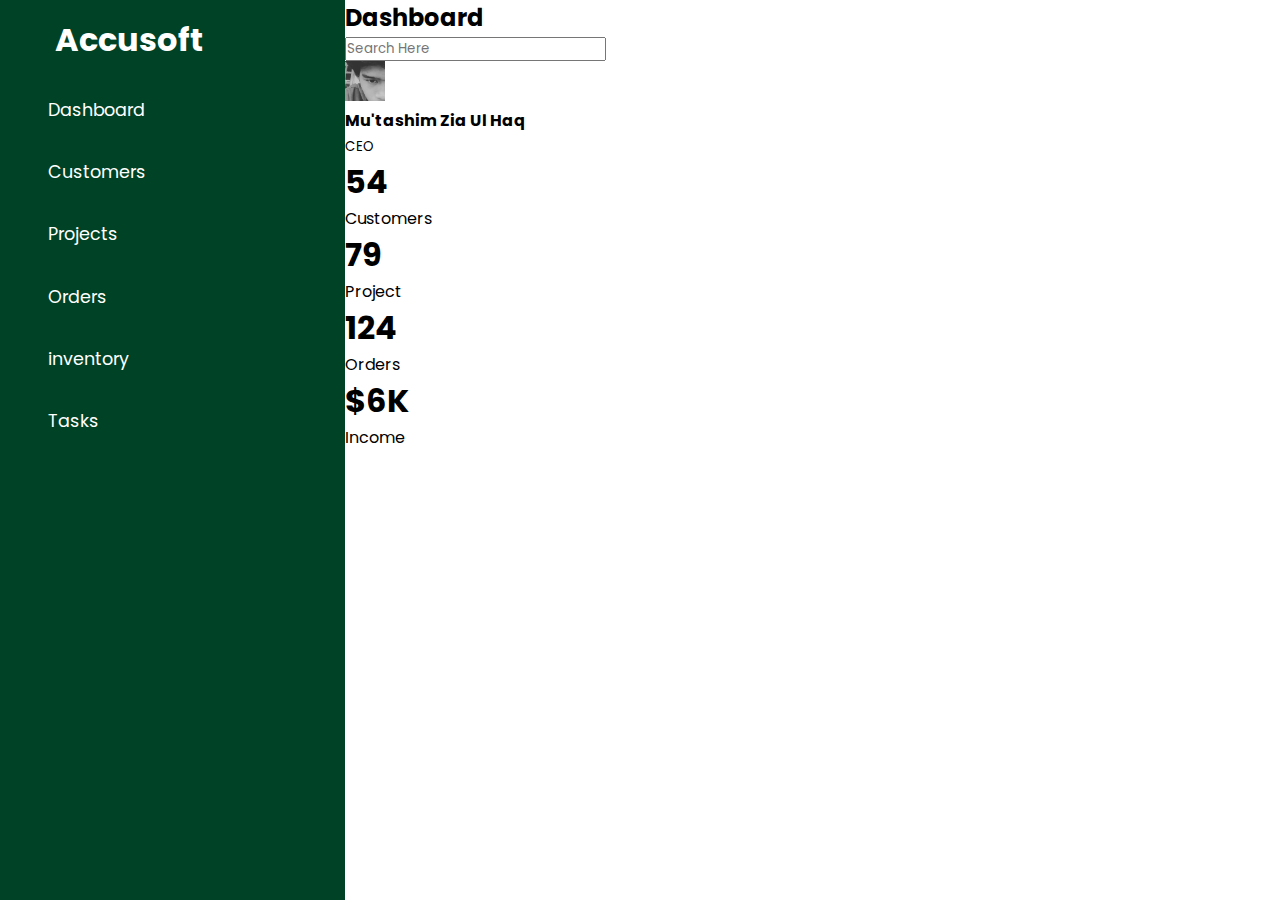
==== #10 Membuat Responsive Admin Dashboard Page/Index.html @ fa249995 "Add files via upload" ====
<!DOCTYPE html>
<html lang="en">
<head>
    <meta charset="UTF-8">
    <meta name="viewport" content="width=device-width, initial-scale=1.0">
    <title>Responsive Admin Dashboard Page</title>
    <link rel="stylesheet" href="https://maxst.icons8.com/vue-static/landings/line-awesome/line-awesome/1.3.0/css/line-awesome.min.css">
    <link rel="stylesheet" href="style.css">
</head>
<body>
<div class="sidebar">
    <div class="sidebar-brand">
        <h1><span class="lab la-accusoft"></span> Accusoft</h1>
    </div>
    
    <div class="sidebar-menu">
        <ul>
            <li>
                <a href=""><span class="las la-igloo"></span>
                    <span>Dashboard</span></a>
            </li>
            <li>
                <a href=""><span class="las la-users"></span>
                    <span>Customers</span></a>
            </li>
            <li>
                <a href=""><span class="las la-clipboard-list"></span>
                    <span>Projects</span></a>
            </li>
            <li>
                <a href=""><span class="las la-shopping-bag"></span>
                    <span>Orders</span></a>
            </li>
            <li>
                <a href=""><span class="las la-user-circle"></span>
                    <span>inventory</span></a>
            </li>
            <li>
                <a href=""><span class="las la-clipboard-list"></span>
                    <span>Tasks</span></a>
            </li>
        </ul>
    </div>
</div>

<div class="main-content">
    <header>
        <h2>
                <label for="">
                    <span class="las la-bars"></span>
                </label>
            
            Dashboard
        </h2>

        <div class="search-wrapper">
            <span class="las la-search"></span>
            <input type="search" placeholder="Search Here"/>
        </div>
        <div class="user-wrapper">
            <img src="img/profil.jpg" width="40px" height="40px" alt="">
            <div>
                <h4>Mu'tashim Zia Ul Haq</h4>
                <small>CEO</small>
            </div>
        </div>
    </header>
    <main>
        <div class="cards">
            <div class="card-single">
                <div>
                    <h1>54</h1>
                    <span>Customers</span>
                </div>
                <div>
                    <span class="las la-users"></span>
                </div>
            </div>
            <div class="card-single">
                <div>
                    <h1>79</h1>
                    <span>Project</span>
                </div>
                <div>
                    <span class="las la-clipboard-list"></span>
                </div>
            </div>
            <div class="card-single">
                <div>
                    <h1>124</h1>
                    <span>Orders</span>
                </div>
                <div>
                    <span class="las la-shopping-bag"></span>
                </div>
            </div>
            <div class="card-single">
                <div>
                    <h1>$6K</h1>
                    <span>Income</span>
                </div>
                <div>
                    <span class="las la-google-wallet"></span>
                </div>
            </div>
        </div>
    </main>
</div>
</body>
</html>
---- #10 Membuat Responsive Admin Dashboard Page/style.css ----
@import url('https://fonts.googleapis.com/css2?family=Open+Sans:wght@300;400;600;700;800&family=Poppins:wght@300;400;500;600&family=Quicksand:wght@400;700&display=swap');

:root {
    --main-color: #004225;
    --Color-dark: #1D2231;
    --text-grey: #8390A2;
}

*{
    padding: 0;
    margin: 0;
    box-sizing: border-box;
    list-style-type: none;
    text-decoration: none;
    font-family: 'Poppins', sans-serif;
}

.sidebar {
    width: 345px;
    position: fixed;
    left: 0;
    top:0;
    height: 100%;
    background: var(--main-color);
}

.sidebar-brand{
    height: 90px;
    padding: 1rem 0rem  1rem 2rem;
    color: #fff;
}
.sidebar-brand span{
    display: inline-block;
    padding-right: 1rem;
}
.sidebar-menu li{
    width: 100%;
    margin-bottom: 1.7rem;
    padding-left: 2rem;
}
.sidebar-menu a{
    display: block;
    color: #fff;
    font-size: 1.1rem;
}
.sidebar-menu a span:first-child {
    font-size: 1.5rem;
    padding-right: 1rem;
}
.main-content{
    margin-left: 345px;
}
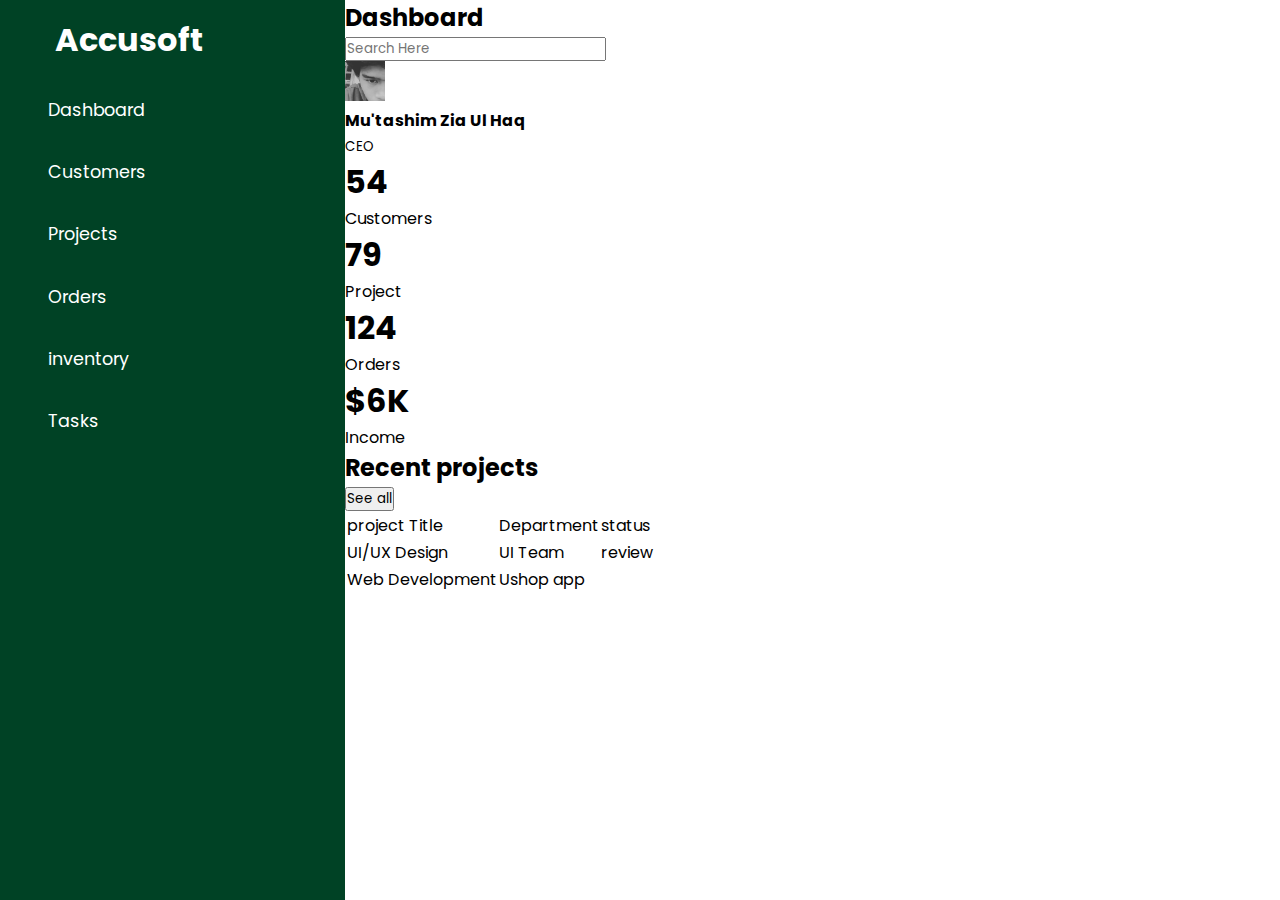
==== commit 6b5e7b7e: "Update Index.html" ====
--- a/#10 Membuat Responsive Admin Dashboard Page/Index.html
+++ b/#10 Membuat Responsive Admin Dashboard Page/Index.html
@@ -100,11 +100,48 @@
                     <span>Income</span>
                 </div>
                 <div>
-                    <span class="las la-google-wallet"></span>
+                    <span class="lab la-google-wallet"></span>
                 </div>
+            </div>
+        </div>
+        <div class="recent-grid">
+            <div class="projects">
+                <div class="card">
+                    <div class="card-header">
+                        <h2>Recent projects</h2>
+                        <button>See all <span class="las la-arrow-right">
+                        </span></button>
+                    </div>
+                    <div class="card-body">
+                        <table>
+                            <thead>
+                                <tr>
+                                    <td>project Title</td>
+                                    <td>Department</td>
+                                    <td>status</td>
+                                </tr>
+                            </thead>
+                            <tbody>
+                                <tr>
+                                    <td>UI/UX Design</td>
+                                    <td>UI Team</td>
+                                    <td>
+                                        <span class="status"></span>
+                                        review
+                                    </td>
+                                </tr>
+                                <td>Web Development</td>
+                                <td>Ushop app</td>
+                            </tbody>
+                        </table>
+                    </div>
+                </div>
+            </div>
+            <div class="customers">
+
             </div>
         </div>
     </main>
 </div>
 </body>
-</html>+</html>
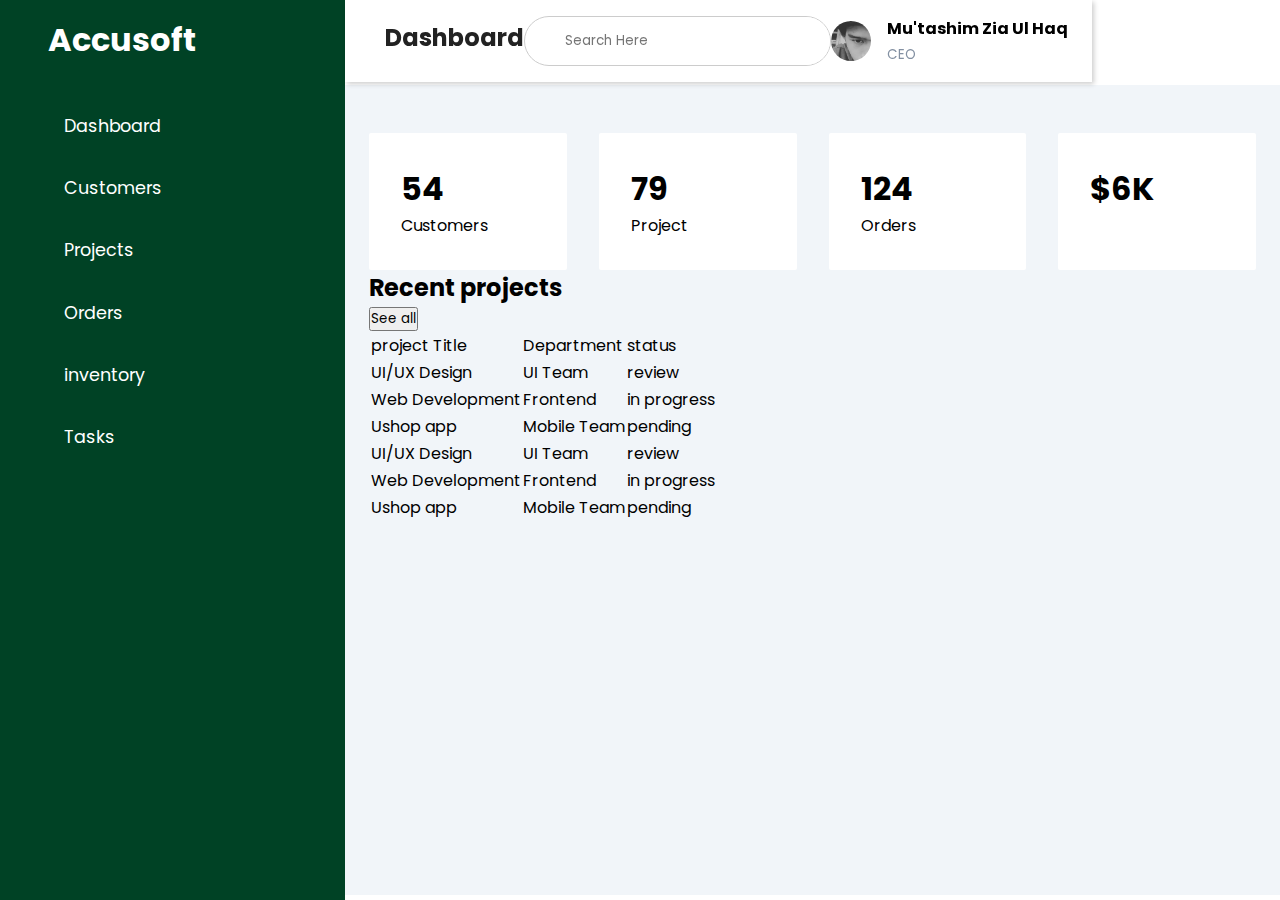
==== commit dc619ff5: "Update Index.html" ====
--- a/#10 Membuat Responsive Admin Dashboard Page/Index.html
+++ b/#10 Membuat Responsive Admin Dashboard Page/Index.html
@@ -10,7 +10,7 @@
 <body>
 <div class="sidebar">
     <div class="sidebar-brand">
-        <h1><span class="lab la-accusoft"></span> Accusoft</h1>
+        <h1><span class="lab la-accusoft"></span>Accusoft</h1>
     </div>
     
     <div class="sidebar-menu">
@@ -46,10 +46,9 @@
 <div class="main-content">
     <header>
         <h2>
-                <label for="">
-                    <span class="las la-bars"></span>
-                </label>
-            
+            <label for="">
+                <span class="las la-bars"></span>
+            </label>
             Dashboard
         </h2>
 
@@ -130,13 +129,52 @@
                                         review
                                     </td>
                                 </tr>
-                                <td>Web Development</td>
-                                <td>Ushop app</td>
+                                <tr>
+                                    <td>Web Development</td>
+                                    <td>Frontend</td>
+                                    <td>
+                                        <span class="status"></span>
+                                        in progress
+                                    </td>
+                                </tr>
+                                <tr>
+                                    <td>Ushop app</td>
+                                    <td>Mobile Team</td>
+                                    <td>
+                                        <span class="status"></span>
+                                        pending
+                                    </td>
+                                </tr>
+                                <tr>
+                                    <td>UI/UX Design</td>
+                                    <td>UI Team</td>
+                                    <td>
+                                        <span class="status"></span>
+                                        review
+                                    </td>
+                                </tr>
+                                <tr>
+                                    <td>Web Development</td>
+                                    <td>Frontend</td>
+                                    <td>
+                                        <span class="status"></span>
+                                        in progress
+                                    </td>
+                                </tr>
+                                <tr>
+                                    <td>Ushop app</td>
+                                    <td>Mobile Team</td>
+                                    <td>
+                                        <span class="status"></span>
+                                        pending
+                                    </td>
+                                </tr>
                             </tbody>
                         </table>
                     </div>
                 </div>
             </div>
+            
             <div class="customers">
 
             </div>
--- a/#10 Membuat Responsive Admin Dashboard Page/style.css
+++ b/#10 Membuat Responsive Admin Dashboard Page/style.css
@@ -22,6 +22,7 @@
     top:0;
     height: 100%;
     background: var(--main-color);
+    z-index: 100;
 }
 
 .sidebar-brand{
@@ -33,15 +34,26 @@
     display: inline-block;
     padding-right: 1rem;
 }
+.sidebar-menu{
+    margin-top: 1rem;
+}
 .sidebar-menu li{
     width: 100%;
     margin-bottom: 1.7rem;
     padding-left: 2rem;
 }
 .sidebar-menu a{
+    padding-left: 1rem;
     display: block;
     color: #fff;
     font-size: 1.1rem;
+}
+.sidebar-menu a.active {
+    background: #fff;
+    padding-top: 1rem;
+    padding-bottom: 1rem;
+    color: var(--main-color);
+    border-radius:30px 0px 0px 30px;
 }
 .sidebar-menu a span:first-child {
     font-size: 1.5rem;
@@ -50,3 +62,91 @@
 .main-content{
     margin-left: 345px;
 }
+header {
+    display: flex;
+    justify-content: space-between;
+    padding: 1rem 1.5rem;
+    box-shadow: 2px 2px 5px rgba(0,0,0,0.2);
+    position: fixed;
+    left: 345px;
+    width: calc (100% - 345px);
+    top: 0;
+    z-index: 100;
+}
+header h2 {
+    color: #222;
+}
+header label span {
+    font-size: 1.7rem;
+    padding-right: 1rem;
+}
+
+.search-wrapper {
+    border: 1px solid #ccc;
+    border-radius: 30px;
+    height: 50px;
+    display: flex;
+    align-items: center;
+    overflow-x: hidden;
+}
+.search-wrapper span { 
+    display: inline-block;
+    padding: 0rem 1rem;
+    font-size: 1.5rem;
+}
+.search-wrapper input {
+    height: 100%;
+    padding: .5rem;
+    border: none;
+    outline: none;
+}
+.user-wrapper {
+    display: flex;
+    align-items: center;
+}
+.user-wrapper img{
+    border-radius: 50%;
+    margin-right: 1rem;
+}
+.user-wrapper small {
+    display: inline-block;
+    color: var(--text-grey);
+}
+main{
+    margin-top: 85px;
+    padding: 2rem 1.5rem;
+    background: #f1f5f9;
+    min-height: calc(100vh - 90px);
+}
+.cards {
+    display: grid;
+    grid-template-columns: repeat(4, 1fr);
+    grid-gap: 2rem;
+    margin-top: 1rem;
+}
+.card-single {
+    display: flex;
+    justify-content: space-between;
+    background: #fff;
+    padding: 2rem;
+    border-radius: 2px;
+}
+.card-single div:last-child span{
+    font-size: 3rem;
+    color: var(--main-color);
+}
+.card-single span:first-child span{
+    color: var(--text-grey);
+}
+.card-single div:last-child {
+    background: var(--main-color);
+}
+.card-single div:last-child h1{
+    background: var(--main-color);
+}
+.card-single:last-child div:last-child span{
+    color: #fff;
+}
+.card-single:last-child div:first-child span{
+    color: #fff;
+}
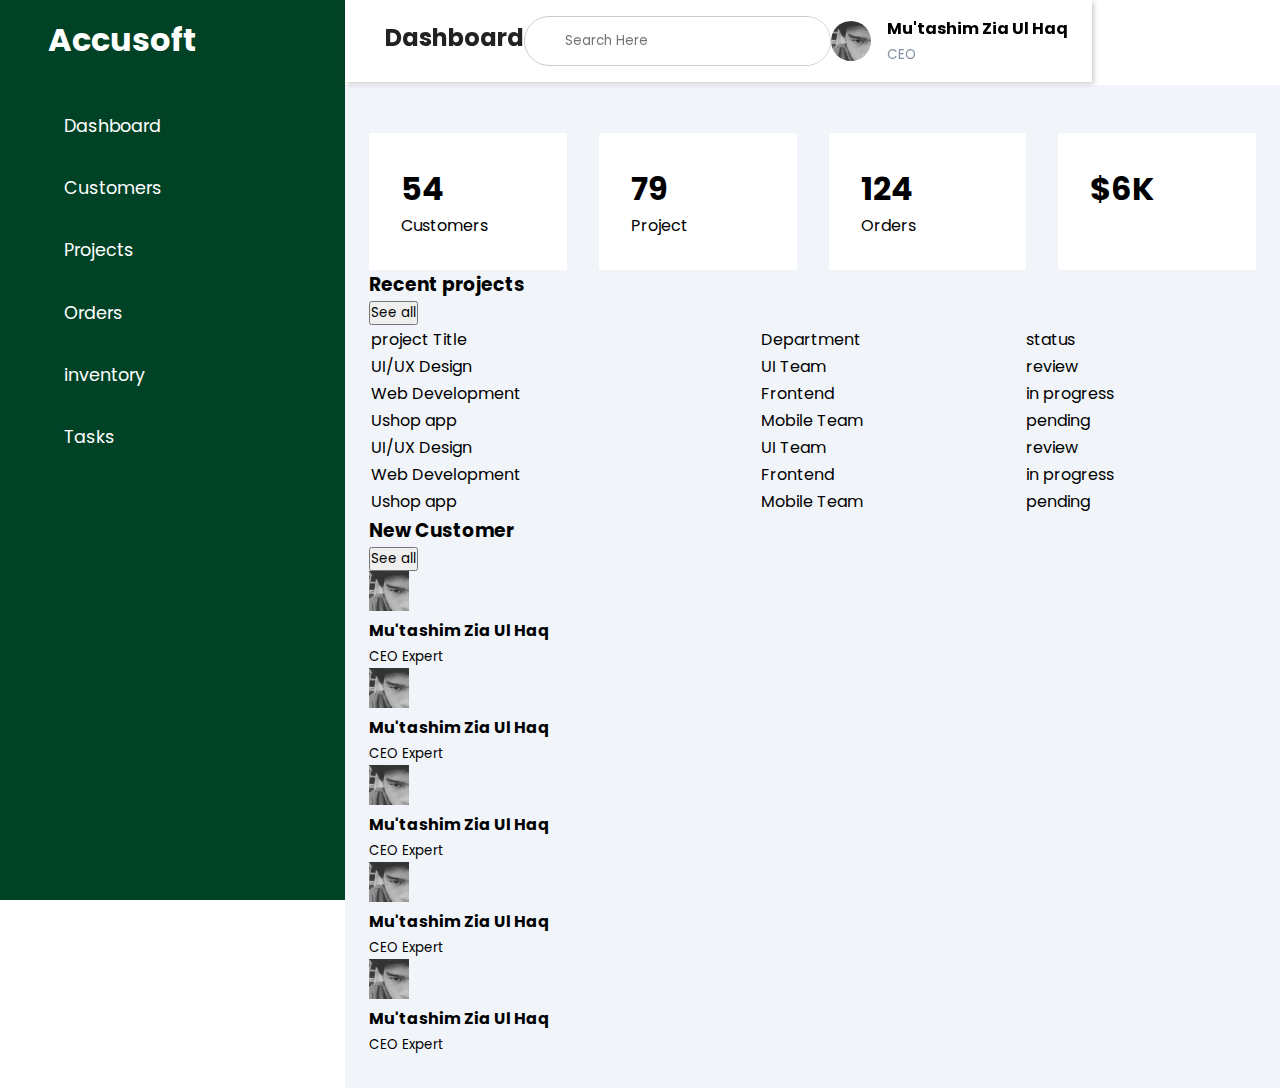
==== commit 33f1cafa: "Update Index.html" ====
--- a/#10 Membuat Responsive Admin Dashboard Page/Index.html
+++ b/#10 Membuat Responsive Admin Dashboard Page/Index.html
@@ -103,16 +103,17 @@
                 </div>
             </div>
         </div>
+
         <div class="recent-grid">
             <div class="projects">
                 <div class="card">
                     <div class="card-header">
-                        <h2>Recent projects</h2>
+                        <h3>Recent projects</h3>
                         <button>See all <span class="las la-arrow-right">
                         </span></button>
                     </div>
                     <div class="card-body">
-                        <table>
+                        <table width="100%">
                             <thead>
                                 <tr>
                                     <td>project Title</td>
@@ -176,7 +177,86 @@
             </div>
             
             <div class="customers">
-
+                <div class="card">
+                    <div class="card-header">
+                        <h3>New Customer</h3>
+                        <button>See all <span class="las la-arrow-right">
+                        </span></button>
+                    </div>
+                    
+                    <div class="card-body">
+                        <div class="customer">
+                            <img src="img/profil.jpg" width="40px" height="40px" alt="">
+                            <div>
+                                <div>
+                                    <h4>Mu'tashim Zia Ul Haq</h4>
+                                    <small>CEO Expert</small>
+                                </div>
+                            </div>
+                            <div>
+                                <span class="las la-user-circle"></span>
+                                <span class="las la-comment"></span>
+                                <span class="las la-phone"></span>
+                            </div>
+                        </div>
+                        <div class="customer">
+                            <img src="img/profil.jpg" width="40px" height="40px" alt="">
+                            <div>
+                                <div>
+                                    <h4>Mu'tashim Zia Ul Haq</h4>
+                                    <small>CEO Expert</small>
+                                </div>
+                            </div>
+                            <div>
+                                <span class="las la-user-circle"></span>
+                                <span class="las la-comment"></span>
+                                <span class="las la-phone"></span>
+                            </div>
+                        </div>
+                        <div class="customer">
+                            <img src="img/profil.jpg" width="40px" height="40px" alt="">
+                            <div>
+                                <div>
+                                    <h4>Mu'tashim Zia Ul Haq</h4>
+                                    <small>CEO Expert</small>
+                                </div>
+                            </div>
+                            <div>
+                                <span class="las la-user-circle"></span>
+                                <span class="las la-comment"></span>
+                                <span class="las la-phone"></span>
+                            </div>
+                        </div>
+                        <div class="customer">
+                            <img src="img/profil.jpg" width="40px" height="40px" alt="">
+                            <div>
+                                <div>
+                                    <h4>Mu'tashim Zia Ul Haq</h4>
+                                    <small>CEO Expert</small>
+                                </div>
+                            </div>
+                            <div>
+                                <span class="las la-user-circle"></span>
+                                <span class="las la-comment"></span>
+                                <span class="las la-phone"></span>
+                            </div>
+                        </div>
+                        <div class="customer">
+                            <img src="img/profil.jpg" width="40px" height="40px" alt="">
+                            <div>
+                                <div>
+                                    <h4>Mu'tashim Zia Ul Haq</h4>
+                                    <small>CEO Expert</small>
+                                </div>
+                            </div>
+                            <div>
+                                <span class="las la-user-circle"></span>
+                                <span class="las la-comment"></span>
+                                <span class="las la-phone"></span>
+                            </div>
+                        </div>
+                    </div>
+                </div>
             </div>
         </div>
     </main>
